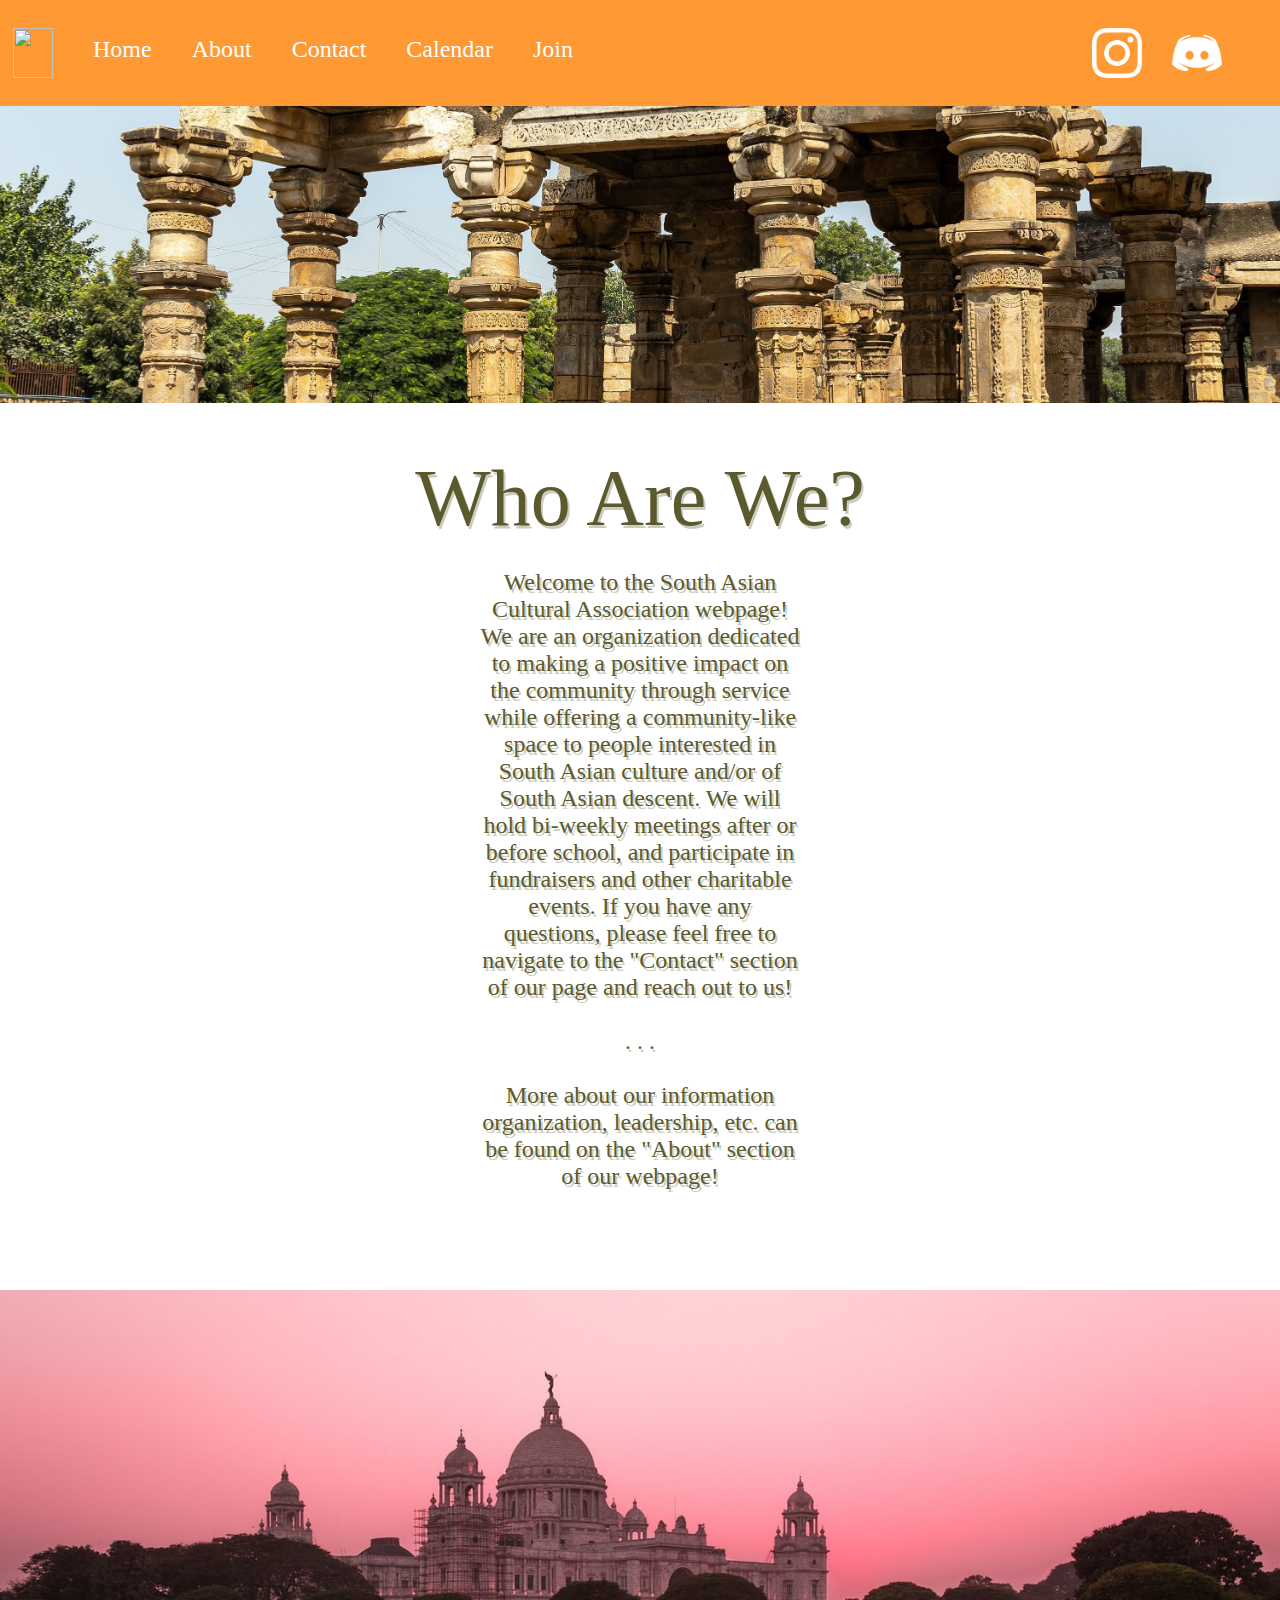
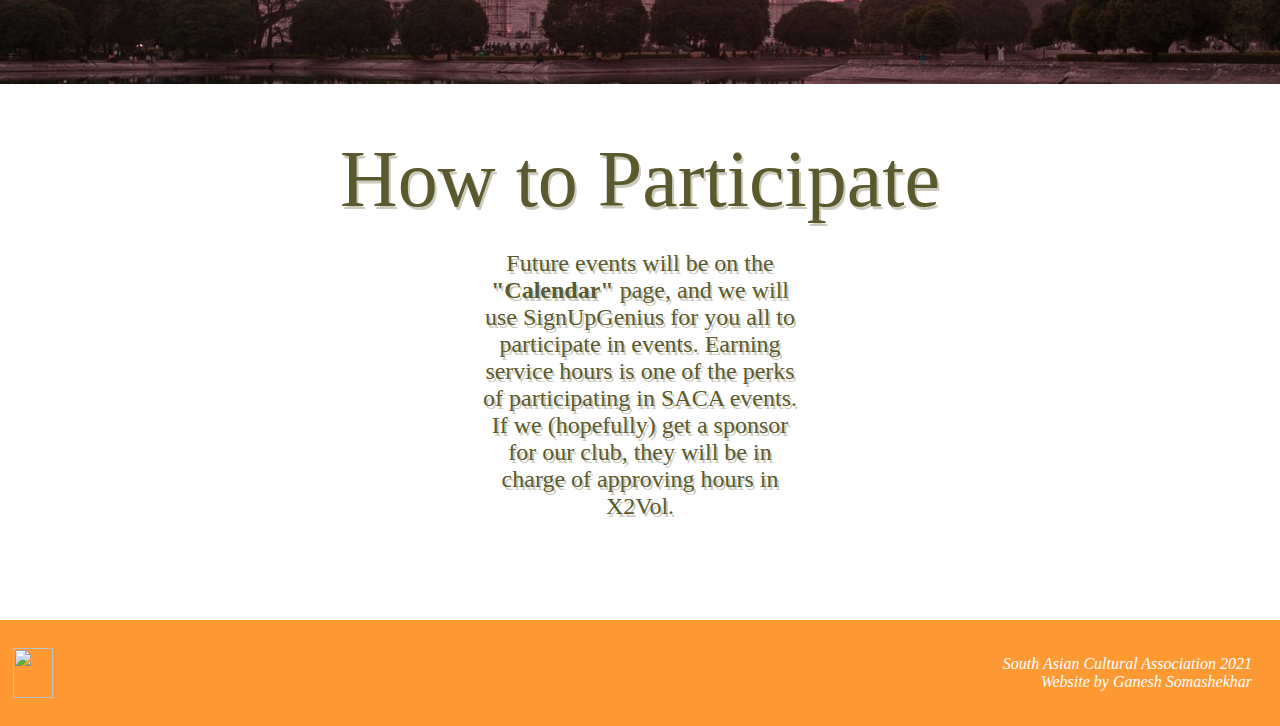
==== index.html @ 5bf3312b "first commit" ====
<!DOCTYPE html>

<html>


    <title>
       Home
    </title>

<head>

    <meta charset="utf-8" />
    <title>
        Page Title
    </title>

    <link rel="stylesheet"  href="styles.css">





</head>

<body>


    <div class="container">

    
    <div class="nav-wrapper">
    <div class="left-side">


        <div class="logo">
            <a href="index.html">
                <img src="images/sacaweblogo.png" a href="about.html" width="40" height="50" >
              </a>
            
        </div>

        

        <div class="nav-link-wrapper">
            <a href="index.html"> Home </a>

        </div>
        
        <div class="nav-link-wrapper">
            <a href="about.html"> About </a>

        </div>

        

        

        <div class="nav-link-wrapper">
            <a href="contact.html"> Contact </a>

        </div>

        <div class="nav-link-wrapper">
            <a href="calendar.html"> Calendar </a>

        </div>

        <div class="nav-link-wrapper">
            <a href="join.html"> Join </a>

        </div>
        

    </div>

    <div class="right-side">

        <div class="insta-logo">

            
            <a href="https://www.instagram.com/southasianculturalassociation/" target="_blank" rel="noopener noreferrer">
                <img src="images/instalogo.png"  width="50" height="50"  >
              </a>
        </div>
        
            <div class="discord-logo">
                <a href="https://discord.gg/c4SbURvfE7" target="_blank" rel="noopener noreferrer">
                    <img src="images/discordlogo.png"  width="50" height="50" >
                  </a>
            </div>
              

        
        

    </div>
    
      


    </div>

    <div class="container2">

        <div class="img">
            <div class="fade-in">
                <img src="images/sacawebphoto1.jpg" alt="Temple" style="width:100%;">
            </div>
        </div>

        <div class="aboutus" >


            
            <div class="fade-in">

                
                Who Are We?
            </div>
            
        </div>

        <div class="aboutus-message">

            <div class="fade-in">
                Welcome to the South Asian Cultural Association webpage! We are an organization dedicated to making a positive impact on the community through service while offering
                a community-like space to people interested in South Asian culture and/or of South Asian descent. We will hold bi-weekly meetings after or before school, 
                and participate in fundraisers and other charitable events. If you have any questions, please feel free to navigate to the "Contact" section of our page and reach
                out to us!
                <br> 
                <br>
                .  .  .
                <br>
                <br>
                More about our information organization, leadership, etc. can be found on the "About" section of our webpage!
            </div>




        </div>

        <div class="img">
            <div class="fade-in">
                <img src="images/sacawebphoto2.jpg" alt="Temple" style="width:100%;">
            </div>
        </div>


        <div class="aboutus" >


            
            <div class="fade-in">

                
                How to Participate
            </div>
            
        </div>

        <div class="aboutus-message">

            <div class="fade-in">
                Future events will be on the <b>"Calendar"</b> page, 
                and we will use SignUpGenius for you all to participate in events.
                Earning service hours is one of the perks of participating in 
                SACA events. If we (hopefully) get a sponsor for our club,
                they will be in charge of approving hours in X2Vol.
                
                
            </div>




        </div>

    
        
          
    
    
    </div>

    <div class="container3">

    
        <div class="nav-wrapper">
        <div class="left-side">
    
    
            <div class="logo">
                <a href="index.html">
                    <img src="images/sacaweblogo.png" a href="about.html" width="40" height="50" >
                  </a>
                
            </div>

            
    
            
    
            
            
    
        </div>

        <div class="middle-text">
            South Asian Cultural Association 2021
            <br>
            Website by Ganesh Somashekhar
        </div>
    
        



    



</body>










</html>
---- styles.css ----
/* Master Styles */

body {
    margin: 0px;
    
}

.container {
    display: grid;
    grid-template-columns: 1fr;
    background-color: #FF9933;
    
  top: 0;
  left: 0;
  z-index: 9999;
  width: 100%;
  
}

.nav-wrapper {
    display: flex;
    justify-content: space-between;
    padding: 28px;
    font-family:Verdana;
    color: white;
    align-items: center;
    

    
    
}

.left-side {
    display: flex;
    align-items: center;
    
}

.right-side {
  display: flex;
  align-items: center;
  
}
.logo {
    image-resolution: 1000dpi;
    margin-left: -15px;
    display: flex;
    
}
.nav-wrapper > .left-side > div {
    
    margin-right: 40px;
    font-size: 1.5em;
    
    
    
}

.nav-wrapper > .right-side > div {
     margin-right: 30px;
  
}



.nav-link-wrapper {

    height: 32px;
    border-bottom: 3px solid transparent;
    
    transition: border-bottom 0.5s;
    
    color: white;
    
}

.nav-link-wrapper a {
    
    color: white;
    text-decoration: none;
    transition: font-size 0.5s;
   
    
    
}

.nav-link-wrapper:hover {
    
    
    border-bottom: 2px solid white;
    
    
    
    
}

.nav-link-wrapper a:hover {
    
    font-size: 1.05em;
    transition: box-shadow 1s;
    
}


.container2 {
    display: grid;
    grid-template-columns: 1fr;
    background-color: white;
    align-items: center;
}

img {
    display: flex;
    justify-content: center;


}

.aboutus {


    
    display: flex;
    justify-content: center;
    
    
    
    
    margin-top: 50px;
    font-family: Verdana;
    text-shadow: 2px 2.5px #5b5a2e4f;
    
    color: #5b5a2e;
    
    font-size: 5em;
    
    
        
    
        
          
    
    

}

.aboutus-message {

    display: grid;
    justify-content: center;
    grid-template-columns: .25fr;

    margin-top: 25px;
    font-family: Verdana;
    text-shadow: 2px 2.5px #5b5a2e4f;
    text-align: center;
    color: #5b5a2e;
    margin-bottom: 100px;
    align-items: center;
    
    font-size: 1.5em;



}

.aboutus-message-alternate {

  display: grid;
  justify-content: center;
  grid-template-columns: .5fr;

  margin-top: 25px;
  font-family: Verdana;
  text-shadow: 2px 2.5px #5b5a2e4f;
  text-align: center;
  color: #5b5a2e;
  margin-bottom: 100px;
  align-items: center;
  
  font-size: 1.5em;



}


.join-discord {
     display: flex;

     justify-content: center;
}

.img-container {
  position: relative;
  text-align: center;
  color: white;
}

.center-left {
  position: absolute;
  top: 50%;
  left: 50%;
  transform: translate(-110%, -50%);
}

.container3 {
    display: grid;
    grid-template-columns: 1fr;
    background-color: #FF9933;
    
    bottom: 0;
  
  
}

.middle-text {
    display: flex;
    justify-content: left;
    font-style:italic;
    text-align:end;
    
    
    
    
    
    font-size: 1em;
    
    font-family: Verdana;
    
    
    color: white;
    
    
    
}

















/* Fade In Script */
.fade-in {
    animation: fadeIn ease 5;
    -webkit-animation: fadeIn ease 5s;
    -moz-animation: fadeIn ease 5s;
    -o-animation: fadeIn ease 5s;
    -ms-animation: fadeIn ease 5s;
  }
  @keyframes fadeIn {
    0% {
      opacity:0;
    }
    100% {
      opacity:1;
    }
  }
  
  @-moz-keyframes fadeIn {
    0% {
      opacity:0;
    }
    100% {
      opacity:1;
    }
  }
  
  @-webkit-keyframes fadeIn {
    0% {
      opacity:0;
    }
    100% {
      opacity:1;
    }
  }
  
  @-o-keyframes fadeIn {
    0% {
      opacity:0;
    }
    100% {
      opacity:1;
    }
  }
  
  @-ms-keyframes fadeIn {
    0% {
      opacity:0;
    }
    100% {
      opacity:1;
  }
}
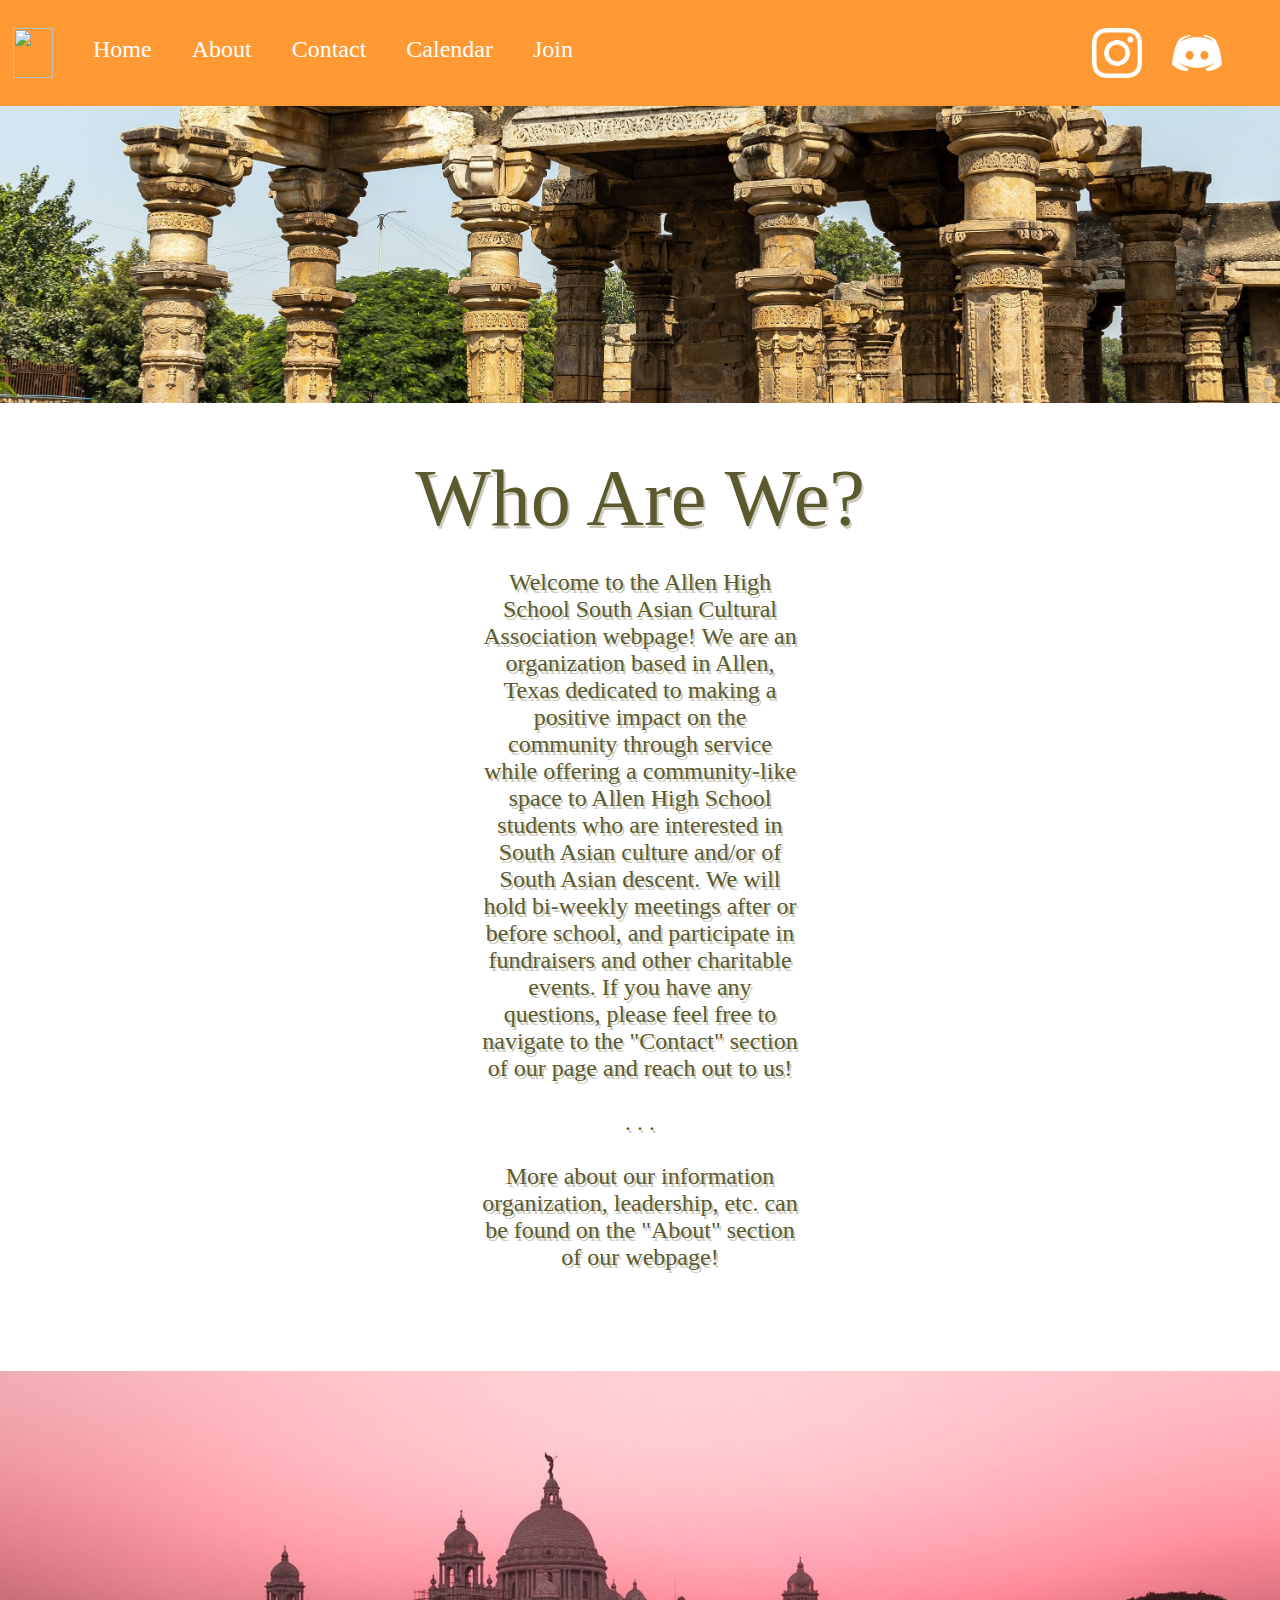
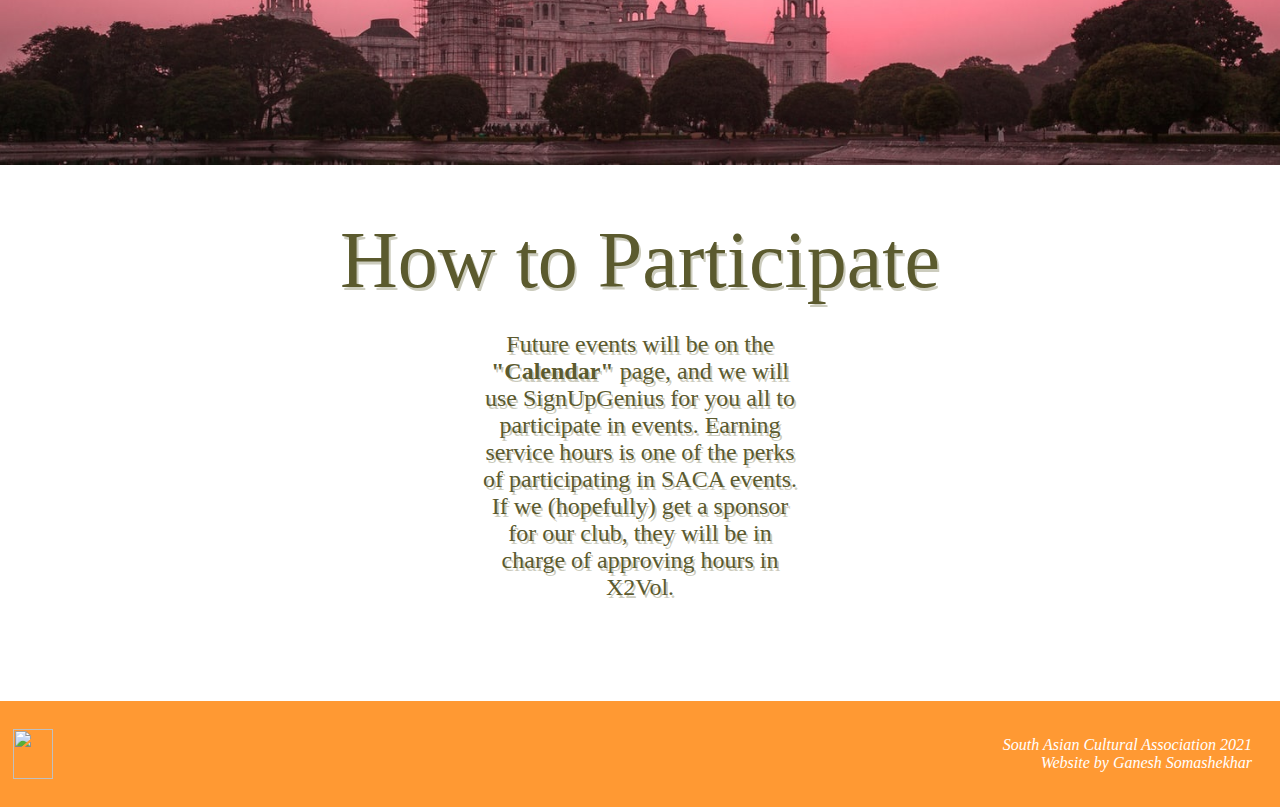
==== commit dfcf458b: "Update index.html" ====
--- a/index.html
+++ b/index.html
@@ -34,7 +34,7 @@
 
         <div class="logo">
             <a href="index.html">
-                <img src="images/sacaweblogo.png" a href="about.html" width="40" height="50" >
+                <img src="images/sacaweblogo.png" a href="index.html" width="40" height="50" >
               </a>
             
         </div>
@@ -123,10 +123,10 @@
         <div class="aboutus-message">
 
             <div class="fade-in">
-                Welcome to the South Asian Cultural Association webpage! We are an organization dedicated to making a positive impact on the community through service while offering
-                a community-like space to people interested in South Asian culture and/or of South Asian descent. We will hold bi-weekly meetings after or before school, 
-                and participate in fundraisers and other charitable events. If you have any questions, please feel free to navigate to the "Contact" section of our page and reach
-                out to us!
+                Welcome to the Allen High School South Asian Cultural Association webpage! We are an organization based in Allen, Texas dedicated to making a positive impact on the community through service while offering
+a community-like space to Allen High School students who are interested in South Asian culture and/or of South Asian descent. We will hold bi-weekly meetings after or before school, 
+and participate in fundraisers and other charitable events. If you have any questions, please feel free to navigate to the "Contact" section of our page and reach
+out to us!
                 <br> 
                 <br>
                 .  .  .
@@ -192,7 +192,7 @@
     
             <div class="logo">
                 <a href="index.html">
-                    <img src="images/sacaweblogo.png" a href="about.html" width="40" height="50" >
+                    <img src="images/sacaweblogo.png" a href="index.html" width="40" height="50" >
                   </a>
                 
             </div>
@@ -231,4 +231,4 @@
 
 
 
-</html>+</html>
--- a/styles.css
+++ b/styles.css
@@ -201,7 +201,7 @@
   position: absolute;
   top: 50%;
   left: 50%;
-  transform: translate(-110%, -50%);
+  transform: translate(-50%, -50%);
 }
 
 .container3 {
@@ -302,4 +302,4 @@
     100% {
       opacity:1;
   }
-}+}
